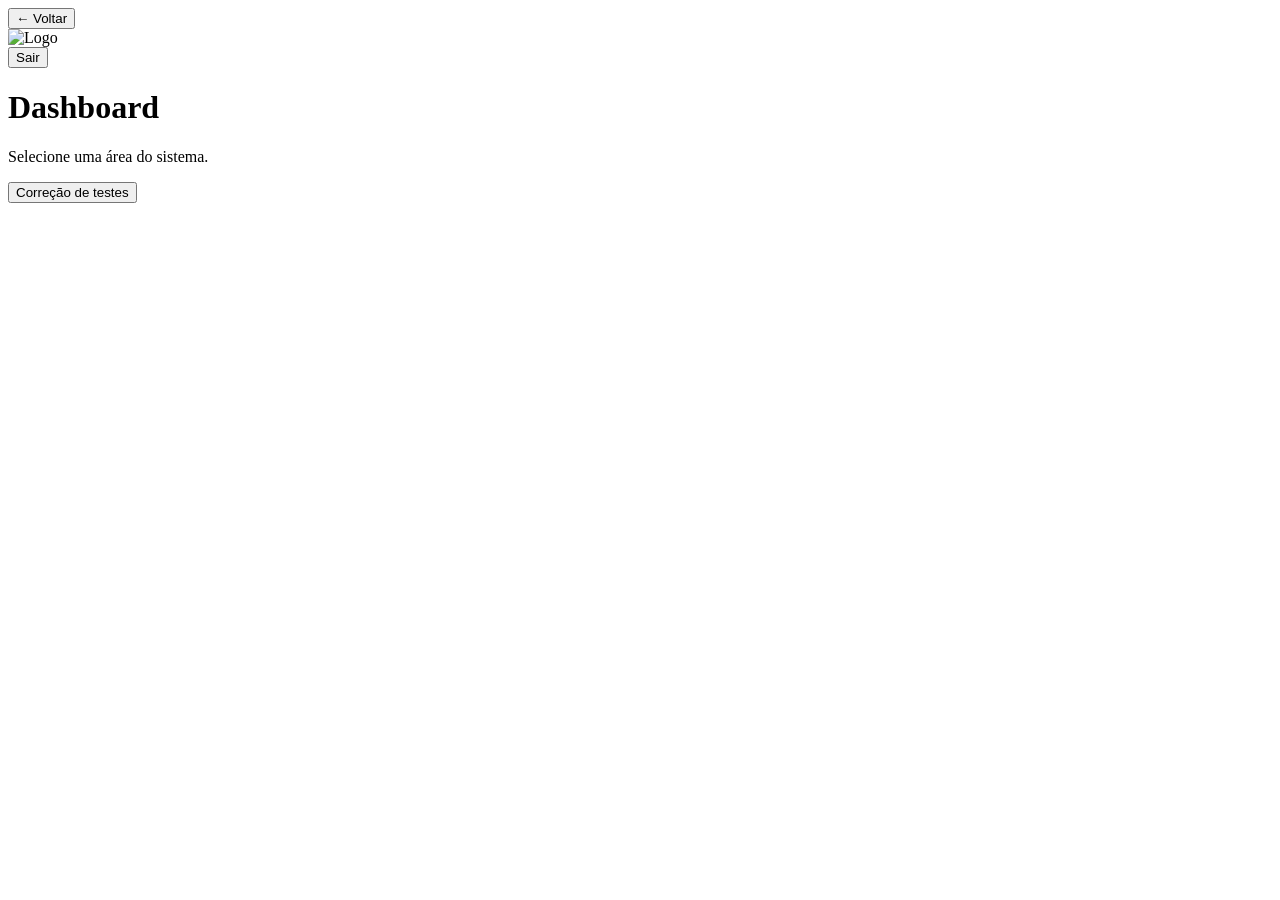
==== index.html @ db7d99e4 "Create index.html" ====
<!DOCTYPE html>
<html lang="pt-BR">
<head>
  <meta charset="UTF-8" />
  <base href="/">
  <meta name="viewport" content="width=device-width,initial-scale=1" />
  <title>Dashboard | Equilibrium</title>
  <link rel="stylesheet" href="/style.css" />
  <link rel="icon" type="image/png" href="/logo.png" />
</head>
<body>
  <header class="app-header">
    <button class="back-btn" onclick="history.back()">← Voltar</button>
    <div class="logo-wrap">
      <img class="logo" src="/logo2.png" alt="Logo" />
    </div>
    <button class="exit-btn" onclick="logout()">Sair</button>
  </header>

  <main class="main">
    <div class="card">
      <h1>Dashboard</h1>
      <p class="muted">Selecione uma área do sistema.</p>
      <div class="actions">
        <button class="btn-primary" onclick="location.href='/Correcao_testes/index.html'">Correção de testes</button>
      </div>
    </div>
  </main>

  <script src="/js/auth.js"></script>
  <script>guardAuth();</script>
</body>
</html>
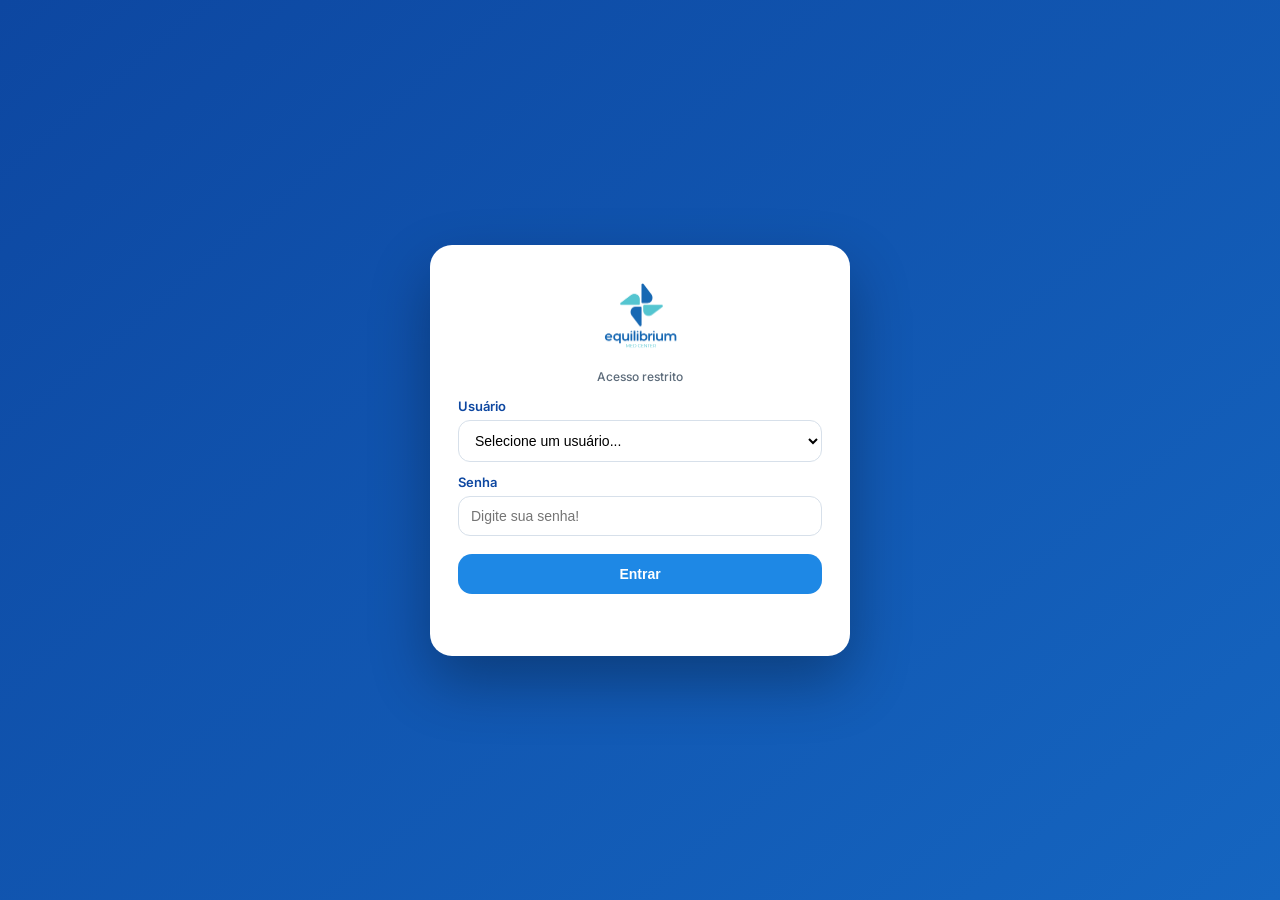
==== commit 53de5f3b: "Update index.html" ====
--- a/index.html
+++ b/index.html
@@ -4,7 +4,7 @@
   <meta charset="UTF-8" />
   <base href="/">
   <meta name="viewport" content="width=device-width,initial-scale=1" />
-  <title>Dashboard | Equilibrium</title>
+  <title>Dashboard | Equilibrium Adm</title>
   <link rel="stylesheet" href="/style.css" />
   <link rel="icon" type="image/png" href="/logo.png" />
 </head>
--- a/style.css
+++ b/style.css
@@ -0,0 +1,676 @@
+@import url('https://fonts.googleapis.com/css2?family=Inter:wght@300;400;500;600;700&display=swap');
+
+:root{
+  --bg:#e9f2ff;
+  --card:#ffffff;
+  --blue:#1e88e5;
+  --blueDark:#0d47a1;
+  --text:#16202b;
+  --muted:#5c6b7a;
+  --border:#d7e0ea;
+  --shadow: 0 14px 34px rgba(0,0,0,.10);
+  --radius: 18px;
+}
+
+*{ box-sizing:border-box; }
+
+body{
+  margin:0;
+  font-family: "Inter", system-ui, -apple-system, Segoe UI, Roboto, Arial, sans-serif;
+  font-weight: 500;
+  color: var(--text);
+  background: var(--bg);
+}
+
+/* Header */
+.app-header{
+  position: fixed;
+  top:0; left:0; right:0;
+  height: 104px;
+  background: var(--blueDark);
+  display:flex;
+  align-items:center;
+  justify-content:center;
+  z-index: 999;
+  box-shadow: 0 10px 22px rgba(0,0,0,.22);
+}
+
+.app-header .logo-wrap{
+  display:flex;
+  align-items:center;
+  justify-content:center;
+  width: 100%;
+  pointer-events:none;
+}
+
+.app-header .logo{
+  height: 56px;
+  object-fit: contain;
+  display:block;
+}
+
+.back-btn{
+  position:absolute;
+  left: 22px;
+  top: 50%;
+  transform: translateY(-50%);
+  padding: 10px 14px;
+  border: 1px solid rgba(255,255,255,.25);
+  background: rgba(255,255,255,.12);
+  color:#fff;
+  border-radius: 12px;
+  cursor:pointer;
+  font-weight: 600;
+  white-space: nowrap;
+}
+.back-btn:hover{ background: rgba(255,255,255,.18); }
+
+.exit-btn{
+  position:absolute;
+  right: 22px;
+  top: 50%;
+  transform: translateY(-50%);
+  padding: 10px 14px;
+  border: 1px solid rgba(255,255,255,.25);
+  background: rgba(255,255,255,.12);
+  color:#fff;
+  border-radius: 12px;
+  cursor:pointer;
+  font-weight: 600;
+  white-space: nowrap;
+}
+.exit-btn:hover{ background: rgba(255,255,255,.18); }
+
+/* Layout */
+.main{
+  max-width: 980px;
+  margin: 132px auto 64px;
+  padding: 0 18px;
+}
+
+.card{
+  background: var(--card);
+  border-radius: var(--radius);
+  box-shadow: var(--shadow);
+  padding: 26px;
+  margin: 18px auto;
+}
+
+/* espaçamento padrão dentro de cards */
+.card > * + *{
+  margin-top: 12px;
+}
+
+h1,h2,h3{
+  margin: 0;
+  font-weight: 700;
+  letter-spacing: -0.2px;
+}
+h1{ font-size: 20px; color: var(--blueDark); }
+h2{ font-size: 16px; color: var(--blueDark); }
+h3{ font-size: 14px; color: var(--blueDark); }
+
+.muted{
+  color: var(--muted);
+  font-size: 12px;
+}
+
+.form-grid{
+  display:grid;
+  grid-template-columns: repeat(auto-fit, minmax(220px, 1fr));
+  gap: 18px;
+  align-items: end;
+}
+
+label{
+  display:block;
+  font-size: 13px;
+  font-weight: 600;
+  color: var(--blueDark);
+  margin-bottom: 6px;
+}
+
+input, select{
+  width: 100%;
+  padding: 11px 12px;
+  border-radius: 12px;
+  border: 1px solid var(--border);
+  font-size: 14px;
+  font-weight: 300;
+  background: #fff;
+  outline: none;
+}
+input:focus, select:focus{
+  border-color: rgba(30,136,229,.55);
+  box-shadow: 0 0 0 4px rgba(30,136,229,.10);
+}
+
+.table{
+  width:100%;
+  border-collapse: collapse;
+  font-size: 12px;
+  margin-top: 8px;
+}
+.table th, .table td{
+  border-bottom: 1px solid var(--border);
+  padding: 7px 7px;
+  text-align:left;
+}
+.table th{
+  color: var(--blueDark);
+  font-weight: 700;
+  background: rgba(30,136,229,.06);
+}
+
+.actions{
+  display:flex;
+  gap: 12px;
+  flex-wrap: wrap;
+  margin-top: 14px;
+}
+
+button{
+  padding: 12px 14px;
+  border-radius: 14px;
+  border: none;
+  cursor:pointer;
+  font-weight: 700;
+  font-size: 14px;
+}
+
+.btn-primary{
+  background: var(--blue);
+  color:#fff;
+}
+.btn-primary:hover{ filter: brightness(.95); }
+
+.btn-outline{
+  background: transparent;
+  border: 1px solid rgba(13,71,161,.25);
+  color: var(--blueDark);
+}
+.btn-outline:hover{ background: rgba(13,71,161,.06); }
+
+/* Login */
+.login-page{
+  background: linear-gradient(140deg, var(--blueDark), #1565c0);
+  min-height:100vh;
+  display:flex;
+  align-items:center;
+  justify-content:center;
+  padding: 18px;
+}
+
+.login-card{
+  width: 100%;
+  max-width: 420px;
+  background: #fff;
+  border-radius: 22px;
+  box-shadow: 0 26px 60px rgba(0,0,0,.30);
+  padding: 34px 28px;
+}
+
+.login-card .logo{
+  height: 74px;
+  margin: 0 auto 16px;
+  display:block;
+}
+
+.login-card .muted{
+  text-align:center;
+  margin: 0 0 14px;
+}
+
+.login-form{
+  display:flex;
+  flex-direction: column;
+  gap: 12px;
+}
+
+.login-form .btn-primary{
+  width: 100%;
+  margin-top: 6px;
+}
+
+.error{
+  color: #c62828;
+  font-size: 13px;
+  margin-top: 10px;
+  min-height: 18px;
+  text-align:center;
+}
+
+/* Report / matriz (mantém o estilo que já tínhamos) */
+.report{ margin-top: 18px; }
+.report .section{
+  margin-top: 16px;
+  padding: 14px;
+  border-radius: 16px;
+  background: rgba(227,242,253,.75);
+}
+.canvas-wrap{
+  background: #fff;
+  border: 1px solid var(--border);
+  border-radius: 16px;
+  padding: 14px;
+}
+.matrix-card{
+  background: #fff;
+  border: 1px solid var(--border);
+  border-radius: 18px;
+  box-shadow: var(--shadow);
+  padding: 16px;
+}
+  
+
+
+/* ================= RELATÓRIO (PDF) ================= */
+.report{ background:#fff; border-radius:18px; }
+.report-header{
+  display:flex; align-items:center; justify-content:space-between;
+  gap:16px; padding:16px 18px; border-bottom:2px solid rgba(13,71,161,.15);
+}
+.report-title{ flex:1; text-align:center; }
+.report-title .t1{ font-weight:800; color:#0d47a1; font-size:15px; letter-spacing:.2px; }
+.report-title .t2{ color:rgba(0,0,0,.55); font-size:10px; margin-top:4px; }
+.report-meta{ text-align:right; min-width:170px; }
+.report-logo{ width:42px; height:42px; object-fit:contain; }
+.report-logo-top{ margin-left:2px; }
+.report-logo-bottom{ width:36px; height:36px; }
+
+.report-info{ padding:14px 18px; }
+.info-grid{
+  display:grid;
+  grid-template-columns: 1fr 1fr; /* retrato: 2 colunas */
+  gap: 8px 14px;
+  align-items: baseline;
+}
+@media (min-width: 720px){
+  .info-grid{ grid-template-columns: 1fr 1fr 1fr; } /* desktop volta 3 colunas */
+}
+
+.info-grid .k{ color:#0d47a1; font-weight:700; }
+.info-grid .v{ color:#111; font-weight:600; }
+
+.perfil-card{
+  border:1px solid rgba(13,71,161,.18);
+  border-radius:18px;
+  padding:14px;
+  overflow:hidden;
+}
+.perfil-table{
+  width:100%;
+  border-collapse:separate;
+  border-spacing:0;
+  margin-bottom:10px;
+}
+.perfil-table th, .perfil-table td{
+  border:1px solid rgba(13,71,161,.18);
+  padding:6px 4px;
+  text-align:center;
+  font-size:10.5px;
+}
+.perfil-table thead th.perfil-group{
+  background:rgba(13,71,161,.10);
+  font-weight:800;
+  color:#0d47a1;
+}
+.perfil-table thead th.perfil-code{
+  background:rgba(13,71,161,.06);
+  font-weight:800;
+  color:#0d47a1;
+}
+.perfil-table td.perfil-val{
+  background:#fff;
+  font-weight:800;
+  color:#0d47a1;
+}
+.perfil-canvas{ height:260px; padding-top:8px; }
+
+.matrix-card{
+  border:1px solid rgba(13,71,161,.18);
+  border-radius:18px;
+  padding:12px;
+  overflow:auto;
+  background:#fff;
+}
+
+.wisc-matrix{
+  width:100%;
+  border-collapse:separate;
+  border-spacing:0;
+  overflow:hidden;
+}
+.wisc-matrix th, .wisc-matrix td{
+  border:1px solid rgba(13,71,161,.18);
+  padding:6px 6px;
+  vertical-align:middle;
+  font-size:10.5px;
+}
+.wisc-matrix thead th{
+  background:rgba(13,71,161,.08);
+  color:#0d47a1;
+  font-weight:800;
+}
+.wisc-matrix .idx{ text-align:center; width:64px; }
+.wisc-matrix .col-sub{ min-width:260px; }
+.wisc-matrix .col-pb, .wisc-matrix .col-pp{ width:90px; text-align:center; }
+.wisc-matrix td.fill{ background:rgba(13,71,161,.12); }
+.wisc-matrix td.empty{ background:rgba(13,71,161,.05); }
+.wisc-matrix .pill{
+  display:inline-block;
+  min-width:28px;
+  padding:3px 6px;
+  border-radius:999px;
+  background:#0d47a1;
+  color:#fff;
+  font-weight:800;
+  font-size:10.5px;
+}
+.wisc-matrix .pill.sup{ background:rgba(13,71,161,.78); }
+.wisc-matrix tfoot td{
+  font-weight:900;
+  background:rgba(13,71,161,.08);
+  text-align:center;
+}
+.wisc-matrix tfoot .sum-label{
+  text-align:left;
+  color:#0d47a1;
+}
+
+.report-footer{
+  display:flex;
+  align-items:center;
+  justify-content:space-between;
+  gap:12px;
+  padding:12px 18px 16px;
+  border-top:2px solid rgba(13,71,161,.15);
+}
+
+.no-break{ break-inside:avoid; page-break-inside:avoid; }
+
+/* Melhor comportamento de impressão */
+@media print{
+  body{ background:#fff !important; }
+  .app-header, .back-btn, .exit-btn{ display:none !important; }
+  .main{
+    margin: 0 !important;
+    max-width: 100% !important;
+    padding: 0 !important;
+      }
+  .card{ box-shadow:none !important; border:none !important; }
+  .matrix-card, .perfil-card{ border:1px solid rgba(0,0,0,.15) !important; }
+  .matrix-card{ overflow: visible !important; }
+  .perfil-card{ overflow: visible !important; }
+  .report{
+    margin-top: 0 !important;
+    }
+  .report .section,
+  .report .perfil-card,
+  .report .canvas-wrap,
+  .report .report-header,
+  .report .report-info,
+  .report .report-footer{
+    break-inside: avoid !important;
+    page-break-inside: avoid !important;
+  }
+
+  /* A matriz pode ser grande: permite quebrar, mas sem clipar */
+  .report .matrix-card{
+    break-inside: auto !important;
+    page-break-inside: auto !important;
+    overflow: visible !important;   /* MUITO importante p/ não cortar */
+  }
+
+  /* Evita cortar linhas da tabela no meio da página */
+  .report .wisc-matrix tr{
+    break-inside: avoid !important;
+    page-break-inside: avoid !important;
+  }
+    .report .perfil-canvas{
+    height: 340px !important; /* reduz só no PDF */
+  }
+  .page-break-after{
+    break-after: page !important;
+    page-break-after: always !important;
+          }
+  
+    }
+  }
+
+
+/* =========================================
+   CHECKLIST 1 — Cards em formato RETRATO
+   (apenas tamanho de cada item, sem mudar estrutura)
+   Baseado no modelo oficial do WISC-IV
+   ========================================= */
+
+.report .section{
+  max-width: 420px;       /* item mais estreito */
+  margin: 0 auto 18px;    /* centraliza + espaço vertical */
+}
+
+.report .canvas-wrap{
+  max-width: 380px;       /* gráfico mais estreito */
+  margin-left: auto;
+  margin-right: auto;
+}
+
+.report .perfil-canvas{
+  height: 420px;          /* mais alto para acomodar canvas 520 */
+}
+
+.report table.table{
+  max-width: 420px;       /* tabelas não esticam */
+  margin-left: auto;
+  margin-right: auto;
+}
+
+.report .matrix-card{
+  max-width: 420px;       /* matriz no mesmo padrão */
+  margin-left: auto;
+  margin-right: auto;
+}
+
+/* ===== Item 5: Matriz de conversão sem scroll (retrato) ===== */
+.report .matrix-card{
+  overflow-x: hidden;   /* remove scroll horizontal */
+  overflow-y: visible;
+}
+
+.report .wisc-matrix th,
+.report .wisc-matrix td{
+  padding: 4px 4px;     /* mais compacto */
+  font-size: 9.5px;     /* menor pra caber */
+}
+
+.report .wisc-matrix .col-sub{
+  min-width: 0;         /* remove min-width que estoura */
+  width: auto;
+  white-space: normal;  /* permite quebrar linha */
+  line-height: 1.15;
+}
+
+.report .wisc-matrix .col-pb,
+.report .wisc-matrix .col-pp{
+  width: 56px;          /* colunas numéricas mais estreitas */
+}
+
+.report .wisc-matrix .idx{
+  width: 46px;          /* índices mais estreitos */
+}
+
+/* ===== Item 6: Tabelas do relatório mais compactas ===== */
+.report .table{
+  font-size: 10px;          /* reduz a tipografia no relatório */
+}
+
+.report .table th,
+.report .table td{
+  padding: 5px 6px;         /* menos altura */
+}
+
+.report .table th{
+  background: rgba(13,71,161,.06); /* mais leve */
+}
+
+/* ===== Item 9: Hierarquia e espaçamento de seções (laudo clínico) ===== */
+.report .section{
+  margin-top: 12px;
+  padding: 12px 14px;
+}
+
+.report h3{
+  font-size: 13px;
+  font-weight: 700;
+  letter-spacing: .2px;
+  margin-bottom: 6px;
+}
+
+.report h3 + .perfil-card,
+.report h3 + .matrix-card,
+.report h3 + .canvas-wrap,
+.report h3 + table{
+  margin-top: 6px;
+}
+
+.report p.muted{
+  font-size: 9.5px;
+  margin-top: 6px;
+}
+
+/* ===== Item 10: Cabeçalho final do relatório ===== */
+.report-header{
+  padding: 12px 16px;
+  gap: 12px;
+}
+
+.report-title .t1{
+  font-size: 20px;
+  font-weight: 800;
+}
+
+.report-title .t2{
+  font-size: 11.5px;
+  margin-top: 5px;
+}
+
+.report-meta{
+  min-width: 140px;
+  font-size: 9.5px;
+}
+
+.report-logo{
+  width: 36px;
+  height: 36px;
+}
+
+/* ===== Impressão clínica (Ctrl+P / window.print) ===== */
+@media print{
+  @page{ size: A4; margin: 12mm; }
+
+  /* imprime cores direitinho */
+  *{ -webkit-print-color-adjust: exact !important; print-color-adjust: exact !important; }
+
+  /* some com tudo fora do relatório */
+  body *{ visibility: hidden !important; }
+
+  /* mostra só o relatório */
+  #relatorio, #relatorio *{
+    visibility: visible !important;
+  }
+
+  /* posiciona o relatório no topo da página */
+  #relatorio{
+    position: absolute;
+    left: 0;
+    top: 0;
+    width: 100%;
+  }
+
+  /* remove margens “de site” */
+  .main{
+    margin: 0 !important;
+    padding: 0 !important;
+    max-width: 100% !important;
+  }
+
+  /* não imprimir botões */
+  .no-print{ display: none !important; }
+
+  /* evita cortar blocos no meio */
+  .report .section,
+  .report .perfil-card,
+  .report .matrix-card,
+  .report .report-header,
+  .report .report-info,
+  .report .report-footer{
+    break-inside: avoid !important;
+    page-break-inside: avoid !important;
+  }
+
+  /* overflow em PDF costuma cortar: deixa visível */
+  .report .matrix-card{
+    overflow: visible !important;
+  }
+
+  /* altura do gráfico no PDF para evitar quebrar */
+  .report .perfil-canvas{
+    height: 340px !important;
+  }
+}
+
+/* botão print (só visual) */
+.btn-print{
+  border: 1px solid rgba(13,71,161,.25);
+  background: rgba(13,71,161,.06);
+  color: rgba(13,71,161,.95);
+  border-radius: 10px;
+  padding: 8px 10px;
+  font-size: 12px;
+  font-weight: 700;
+  cursor: pointer;
+}
+
+.duas-colunas{
+  display:grid;
+  grid-template-columns:1fr 1fr;
+  gap:16px;
+  margin-top:12px;
+}
+
+.card-relatorio{
+  background:#eef6ff;
+  border:1px solid #cfe3ff;
+  border-radius:12px;
+  padding:12px;
+}
+
+/* evitar overflow de tabela */
+.card-relatorio table{
+  width:100%;
+}
+
+/* mobile */
+@media(max-width:1100px){
+  .duas-colunas{
+    grid-template-columns:1fr;
+  }
+}
+
+/* PDF */
+@media print{
+  .duas-colunas{
+    grid-template-columns:1fr 1fr !important;
+  }
+}
+
+.perfil-canvas{
+  min-height: 560px;
+}
+
+.interp{
+  text-align: justify;
+  line-height: 1.55;
+  margin: 8px 0;
+}
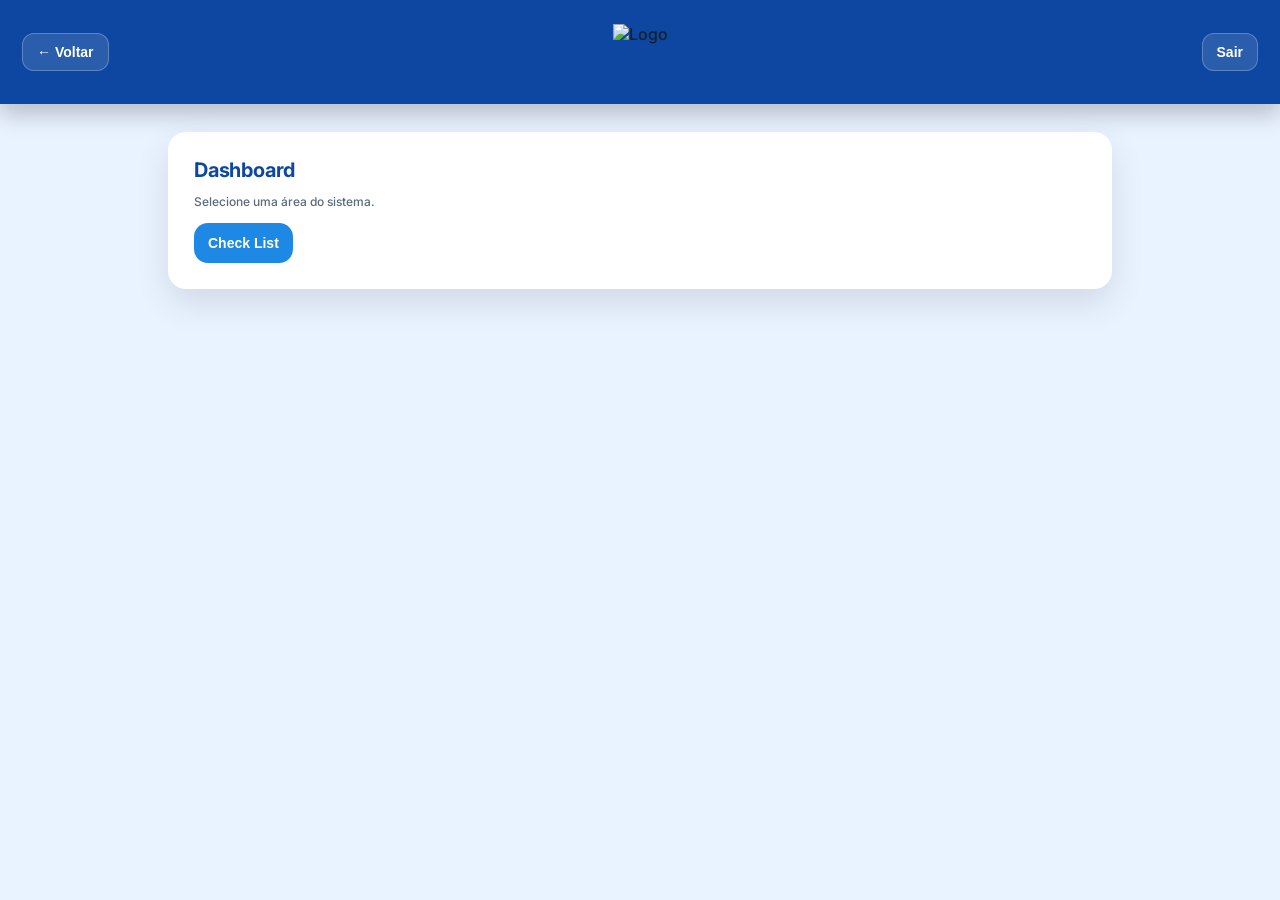
==== commit c887c85c: "Update index.html" ====
--- a/index.html
+++ b/index.html
@@ -2,17 +2,17 @@
 <html lang="pt-BR">
 <head>
   <meta charset="UTF-8" />
-  <base href="/">
+  <base href="/Equilibrium_adm">
   <meta name="viewport" content="width=device-width,initial-scale=1" />
   <title>Dashboard | Equilibrium Adm</title>
-  <link rel="stylesheet" href="/style.css" />
-  <link rel="icon" type="image/png" href="/logo.png" />
+  <link rel="stylesheet" href="style.css" />
+  <link rel="icon" type="image/png" href="Equilibrium_adm/logo.png" />
 </head>
 <body>
   <header class="app-header">
     <button class="back-btn" onclick="history.back()">← Voltar</button>
     <div class="logo-wrap">
-      <img class="logo" src="/logo2.png" alt="Logo" />
+      <img class="logo" src="Equilibrium_adm/logo2.png" alt="Logo" />
     </div>
     <button class="exit-btn" onclick="logout()">Sair</button>
   </header>
@@ -22,12 +22,12 @@
       <h1>Dashboard</h1>
       <p class="muted">Selecione uma área do sistema.</p>
       <div class="actions">
-        <button class="btn-primary" onclick="location.href='/Correcao_testes/index.html'">Correção de testes</button>
+        <button class="btn-primary" onclick="location.href='Check List/index.html'">Check List</button>
       </div>
     </div>
   </main>
 
-  <script src="/js/auth.js"></script>
+  <script src="Equilibrium_adm/js/auth.js"></script>
   <script>guardAuth();</script>
 </body>
 </html>
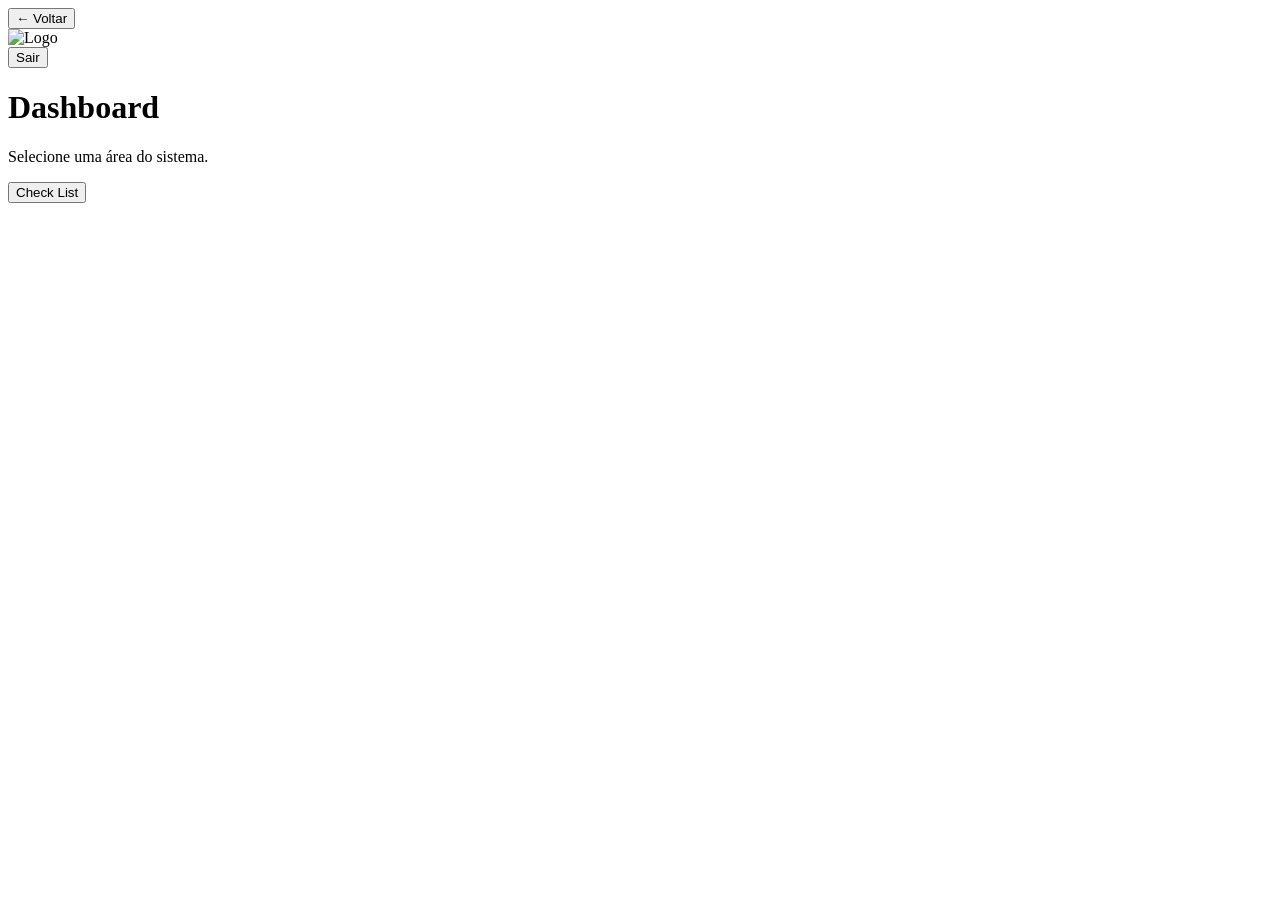
==== commit abbdad3d: "Update index.html" ====
--- a/index.html
+++ b/index.html
@@ -2,10 +2,10 @@
 <html lang="pt-BR">
 <head>
   <meta charset="UTF-8" />
-  <base href="/Equilibrium_adm">
+  <base href="/Equilibrium_adm/">
   <meta name="viewport" content="width=device-width,initial-scale=1" />
   <title>Dashboard | Equilibrium Adm</title>
-  <link rel="stylesheet" href="style.css" />
+  <link rel="stylesheet" href="Equilibrium_adm/style.css" />
   <link rel="icon" type="image/png" href="Equilibrium_adm/logo.png" />
 </head>
 <body>
